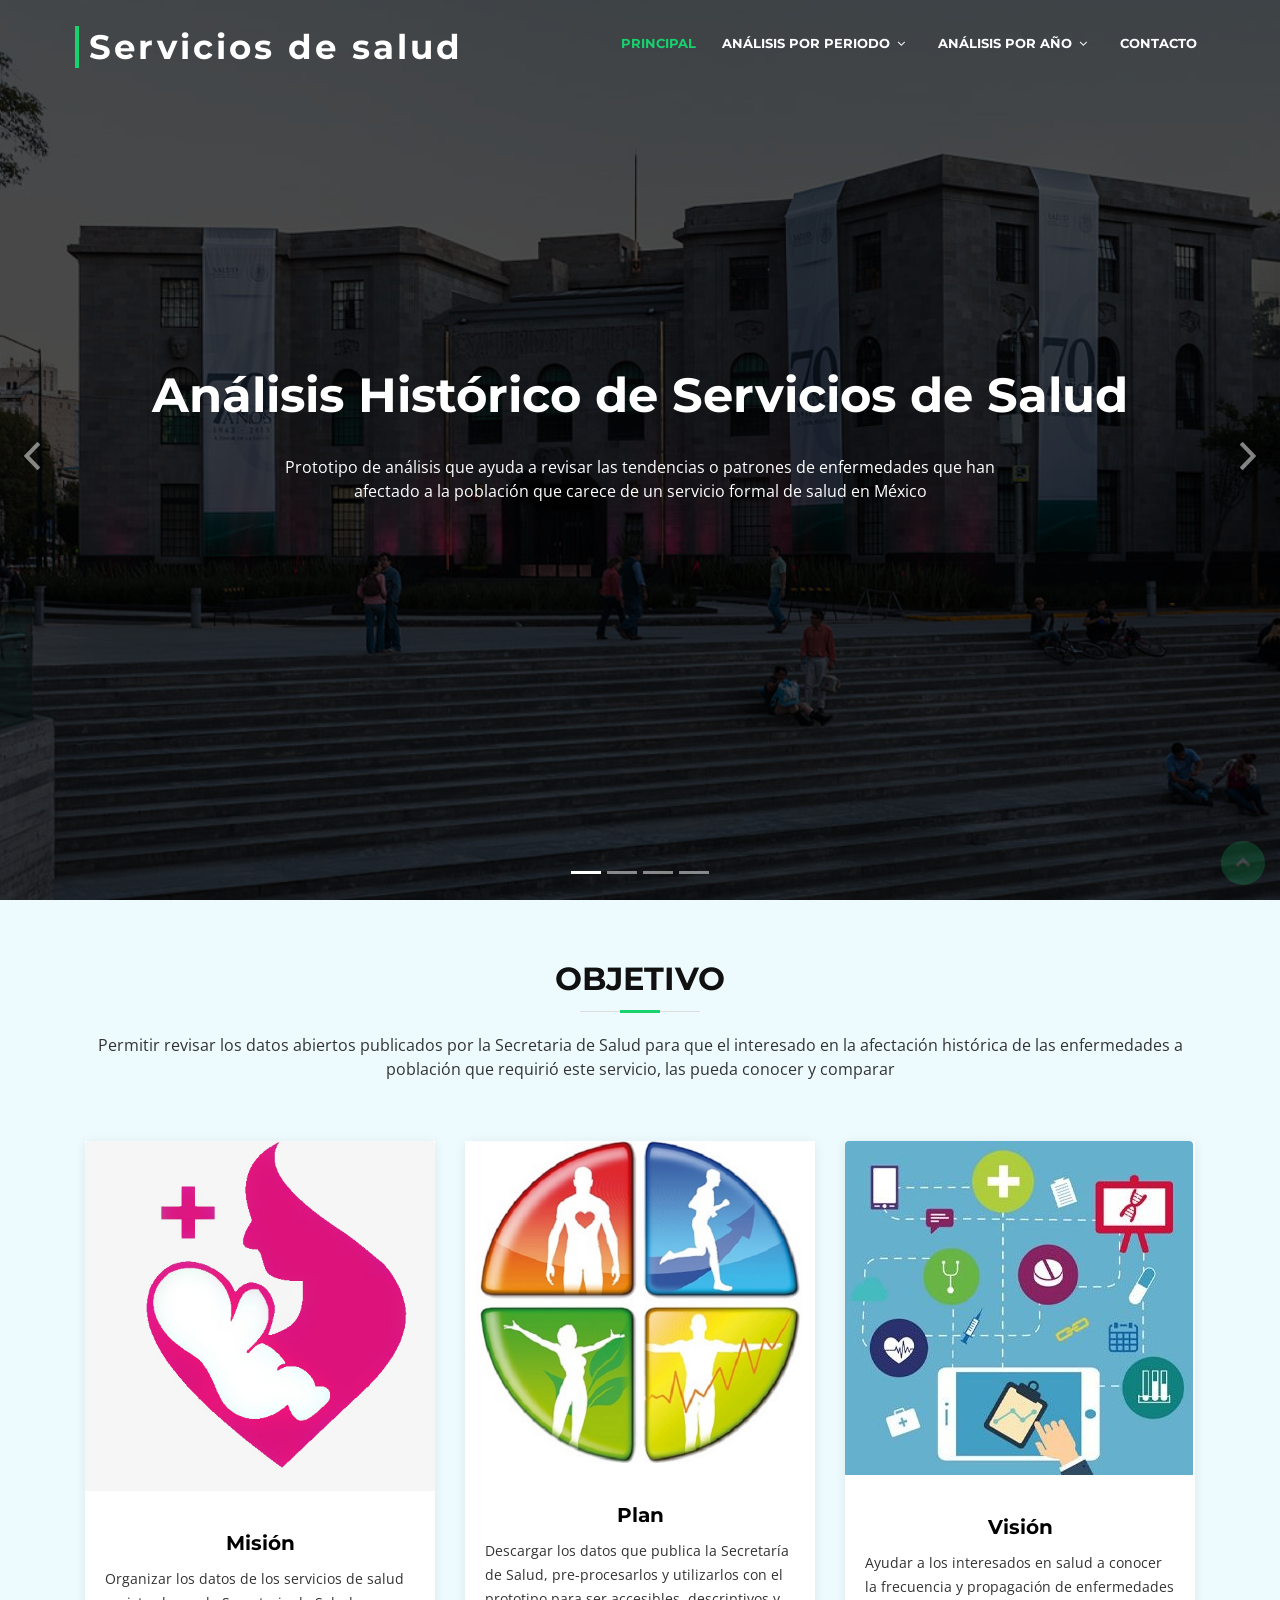
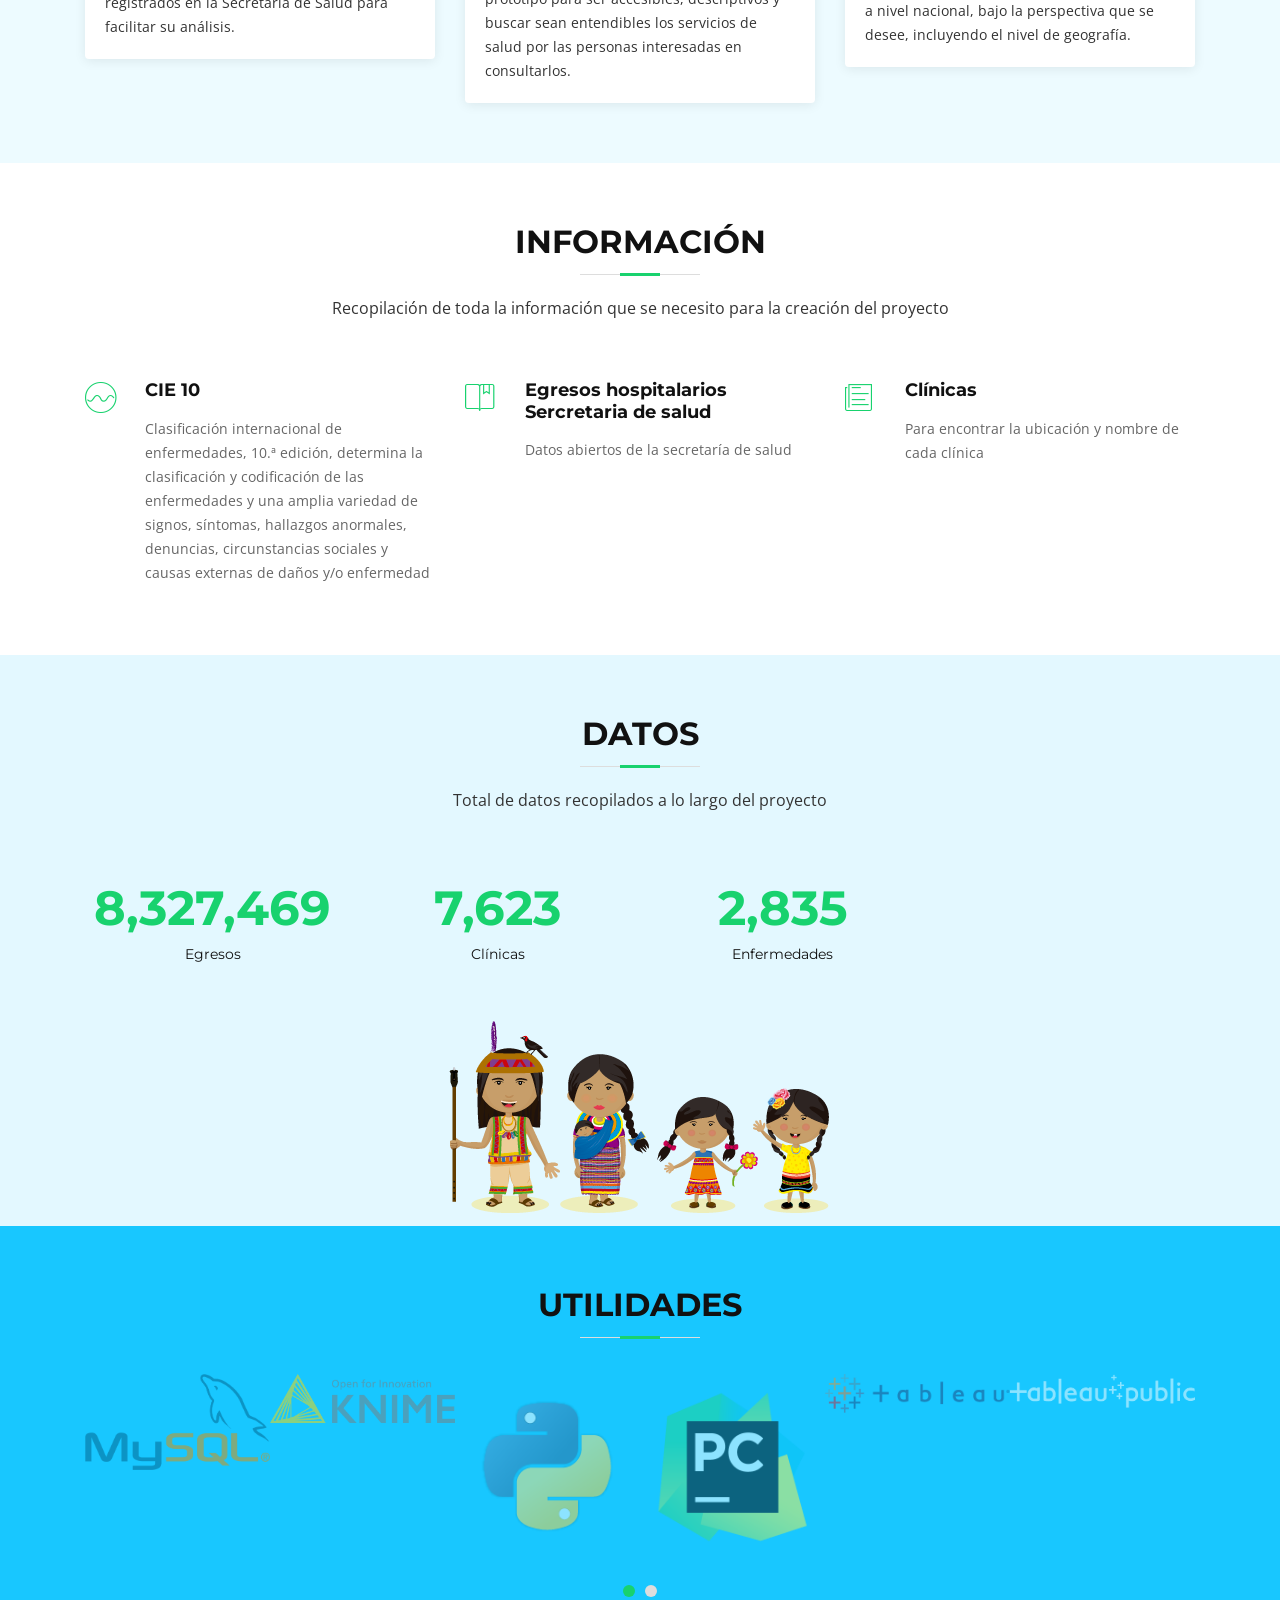
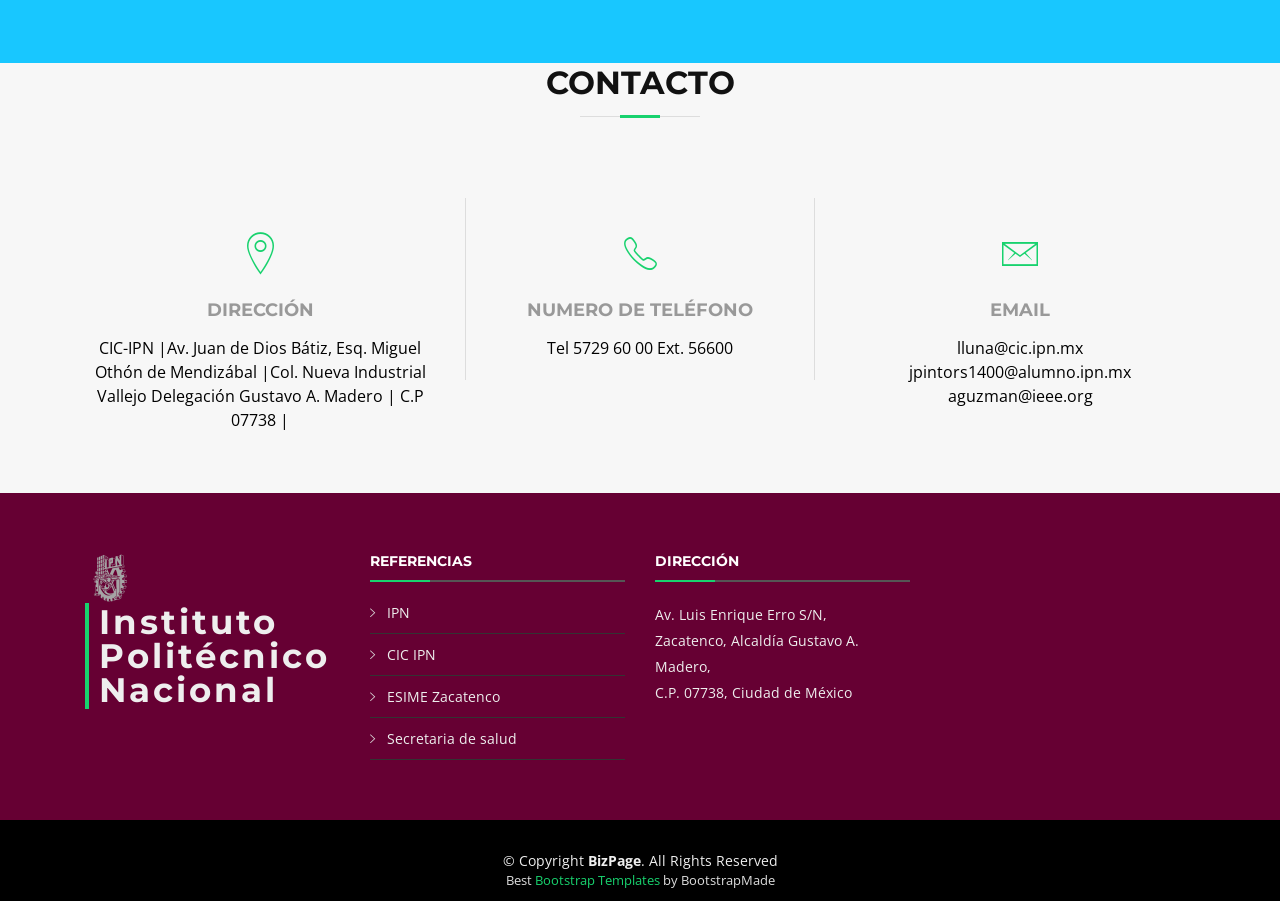
==== index.html @ 994e1949 "Version Original" ====
<!DOCTYPE html>
<html lang="en">
<head>
  <meta charset="utf-8">
  <title>Servicios de Salud</title>
  <meta content="width=device-width, initial-scale=1.0" name="viewport">
  <meta content="" name="keywords">
  <meta content="" name="description">

  <!-- Favicons -->
  <link href="img/favicon.png" rel="icon">
  <link href="img/apple-touch-icon.png" rel="apple-touch-icon">

  <!-- Google Fonts -->
  <link href="https://fonts.googleapis.com/css?family=Open+Sans:300,300i,400,400i,700,700i|Montserrat:300,400,500,700" rel="stylesheet">

  <!-- Bootstrap CSS File -->
  <link href="lib/bootstrap/css/bootstrap.min.css" rel="stylesheet">

  <!-- Libraries CSS Files -->
  <link href="lib/font-awesome/css/font-awesome.min.css" rel="stylesheet">
  <link href="lib/animate/animate.min.css" rel="stylesheet">
  <link href="lib/ionicons/css/ionicons.min.css" rel="stylesheet">
  <link href="lib/owlcarousel/assets/owl.carousel.min.css" rel="stylesheet">
  <link href="lib/lightbox/css/lightbox.min.css" rel="stylesheet">

  <!-- Main Stylesheet File -->
  <link href="css/style.css" rel="stylesheet">

  <!-- =======================================================
    Theme Name: BizPage
    Theme URL: https://bootstrapmade.com/bizpage-bootstrap-business-template/
    Author: BootstrapMade.com
    License: https://bootstrapmade.com/license/
  ======================================================= -->
</head>

<body>

  <!--==========================
    Header
  ============================-->
  <header id="header">
    <div class="container-fluid">

      <div id="logo" class="pull-left">
        <h1><a href="#intro" class="scrollto">Servicios de salud</a></h1>
        <!-- Uncomment below if you prefer to use an image logo -->
        <!-- <a href="#intro"><img src="img/logo.png" alt="" title="" /></a>-->
      </div>

      <nav id="nav-menu-container">
        <ul class="nav-menu">
          <li class="menu-active"><a href="#intro">Principal</a></li>
          <!--<li><a href="#">Tutorial</a></li>-->
          <li class="menu-has-children"><a href="">Análisis por periodo</a>
            <ul>
              <li><a href="Periodo_2000-2017.html">Analisis por año y categoría 2000-2017</a></li>
              <li><a href="Periodo_2003-2021.html">Analisis por año y categoría 2003-2021</a></li>
              <li><a href="Per_mes_2015-2021.html">Analisis por mes del periodo 2015-2021</a></li>
              <li><a href="Per_mes_2008-2014.html">Analisis por mes del periodo 2008-2014</a></li>
              <li><a href="Per_mes_2000-2007.html">Analisis por mes del periodo 2000-2007</a></li>
              <li><a href="analisis_edad.html">Analisis por edad y categoria del periodo 2000-2017</a></li>
              <li><a href="analisis_edad_2003_2021.html">Analisis por edad y categoria del periodo 2003-2021</a></li>
            </ul>
          </li>
          <li class="menu-has-children"><a href="">Análisis por año</a>
            <ul>
              <li><a href="2000.html">2000</a></li>
              <li><a href="2001.html">2001</a></li>
              <li><a href="2002.html">2002</a></li>
              <li><a href="2003.html">2003</a></li>
              <li><a href="2004.html">2004</a></li>
              <li><a href="2005.html">2005</a></li>
              <li><a href="2006.html">2006</a></li>
              <li><a href="2007.html">2007</a></li>
              <li><a href="2008.html">2008</a></li>
              <li><a href="2009.html">2009</a></li>
              <li><a href="2010.html">2010</a></li>
              <li><a href="2011.html">2011</a></li>
              <li><a href="2012.html">2012</a></li>
              <li><a href="2013.html">2013</a></li>
              <li><a href="2014.html">2014</a></li>
              <li><a href="2015.html">2015</a></li>
              <li><a href="2016.html">2016</a></li>
              <li><a href="2017.html">2017</a></li>
              <li><a href="2018.html">2018</a></li>
              <li><a href="2019.html">2019</a></li>
              <li><a href="2020.html">2020</a></li>
              <li><a href="2021.html">2021</a></li>
            </ul>
          </li>
          <li><a href="#contact">Contacto</a></li>
        </ul>
      </nav><!-- #nav-menu-container -->
    </div>
  </header><!-- #header -->

  <!--==========================
    Intro Section
  ============================-->
  <section id="intro">
    <div class="intro-container">
      <div id="introCarousel" class="carousel  slide carousel-fade" data-ride="carousel">

        <ol class="carousel-indicators"></ol>

        <div class="carousel-inner" role="listbox">

          <div class="carousel-item active" style="background-image: url('img/intro-carousel/1.jpg');">
            <div class="carousel-container">
              <div class="carousel-content">
                <h2>Análisis Histórico de Servicios de Salud</h2>
                <p>Prototipo de análisis que ayuda a revisar las tendencias o patrones de enfermedades que han afectado
                  a la población que carece de un servicio formal de salud en México
                </p>
              </div>
            </div>
          </div>

          <div class="carousel-item" style="background-image: url('img/intro-carousel/2.jpg');">
            <div class="carousel-container">
              <div class="carousel-content">
                <h2>¿Qué son los Servicios de Salud?</h2>
                <p>Los servicios de salud son datos que se publican sobre las personas que ingresan y egresan a las clínicas u hospitales de la Secretaria de Salud a nivel nacional, entre los datos que contienen son: la razón por  que ingresaron, la fecha, su género, los días de estancia que fue requerido, entre otros.</p>
              </div>
            </div>>
          </div>

          <div class="carousel-item" style="background-image: url('img/intro-carousel/3.jpg');">
            <div class="carousel-container">
              <div class="carousel-content">
                <h2>Secretaria de salud</h2>
                <a href="https://www.gob.mx/salud" class="btn-get-started scrollto">Secretaria de Salud</a>
              </div>
            </div>
          </div>

          <div class="carousel-item" style="background-image: url('img/intro-carousel/4.jpg');">
            <div class="carousel-container">
              <div class="carousel-content">
                <h2>Centro de Investigación en Computación</h2>
                <a href="https://www.cic.ipn.mx/" class="btn-get-started scrollto">CIC IPN</a>
              </div>
            </div>
          </div>

        </div>

        <a class="carousel-control-prev" href="#introCarousel" role="button" data-slide="prev">
          <span class="carousel-control-prev-icon ion-chevron-left" aria-hidden="true"></span>
          <span class="sr-only">Previous</span>
        </a>

        <a class="carousel-control-next" href="#introCarousel" role="button" data-slide="next">
          <span class="carousel-control-next-icon ion-chevron-right" aria-hidden="true"></span>
          <span class="sr-only">Next</span>
        </a>

      </div>
    </div>
  </section><!-- #intro -->

  <main id="main">

    <!--==========================
      About Us Section
    ============================-->
    <section id="about">
      <div class="container">

        <header class="section-header">
          <h3>Objetivo</h3>
          <p>Permitir revisar los datos abiertos publicados por la Secretaria de Salud para que el interesado en la
            afectación histórica de las enfermedades a población que requirió este servicio, las pueda conocer y comparar
          </p>
        </header>

        <div class="row about-cols">

          <div class="col-md-4 wow fadeInUp">
            <div class="about-col">
              <div class="img">
                <img src="img/about-mission.jpg" alt="" class="img-fluid">
              </div>
              <h2 class="title"><a href="#">Misión</a></h2>
              <p>Organizar los datos de los servicios de salud registrados en la Secretaria de Salud para facilitar su análisis.</p>
            </div>
          </div>

          <div class="col-md-4 wow fadeInUp" data-wow-delay="0.1s">
            <div class="about-col">
              <div class="img">
                <img src="img/about-plan.jpg" alt="" class="img-fluid">
              </div>
              <h2 class="title"><a href="#">Plan</a></h2>
              <p>
                Descargar los datos que publica la Secretaría de Salud, pre-procesarlos y utilizarlos con el
                prototipo para ser accesibles, descriptivos y buscar sean entendibles los servicios de salud por las
                personas interesadas en consultarlos.
              </p>
            </div>
          </div>

          <div class="col-md-4 wow fadeInUp" data-wow-delay="0.2s">
            <div class="about-col">
              <div class="img">
                <img src="img/about-vision.jpg" alt="" class="img-fluid">
              </div>
              <h2 class="title"><a href="#">Visión</a></h2>
              <p>
                Ayudar a los interesados en salud a conocer la frecuencia y propagación de enfermedades a
                nivel nacional, bajo la perspectiva que se desee, incluyendo el nivel de geografía.
              </p>
            </div>
          </div>

        </div>

      </div>
    </section><!-- #about -->

    <!--==========================
      Services Section
    ============================-->
    <section id="services">
      <div class="container">

        <header class="section-header wow fadeInUp">
          <h3>Información</h3>
          <p>Recopilación de toda la información que se necesito para la creación del proyecto</p>
        </header>

        <div class="row">

          <div class="col-lg-4 col-md-6 box wow bounceInUp" data-wow-duration="1.4s">
            <div class="icon"><i class="ion-ios-analytics-outline"></i></div>
            <h4 class="title"><a href="https://icd.who.int/browse10/2010/en">CIE 10</a></h4>
            <p class="description">Clasificación internacional de enfermedades, 10.ª edición, determina la clasificación y codificación de las enfermedades y una amplia variedad de signos, síntomas, hallazgos anormales, denuncias, circunstancias sociales y causas externas de daños y/o enfermedad</p>
          </div>
          <div class="col-lg-4 col-md-6 box wow bounceInUp" data-wow-duration="1.4s">
            <div class="icon"><i class="ion-ios-bookmarks-outline"></i></div>
            <h4 class="title"><a href="http://www.dgis.salud.gob.mx/contenidos/basesdedatos/da_egresoshosp_gobmx.html">Egresos hospitalarios Sercretaria de salud</a></h4>
            <p class="description">Datos abiertos de la secretaría de salud</p>
          </div>
          <div class="col-lg-4 col-md-6 box wow bounceInUp" data-wow-duration="1.4s">
            <div class="icon"><i class="ion-ios-paper-outline"></i></div>
            <h4 class="title"><a href="http://www.dgis.salud.gob.mx/contenidos/intercambio/clues_gobmx.html">Clínicas</a></h4>
            <p class="description">Para encontrar la ubicación y nombre de cada clínica</p>
          </div>

        </div>

      </div>
    </section><!-- #services -->


    <!--==========================
      Facts Section
    ============================-->
    <section id="facts"  class="wow fadeIn">
      <div class="container">

        <header class="section-header">
          <h3>Datos</h3>
          <p>Total de datos recopilados a lo largo del proyecto</p>
        </header>

        <div class="row counters">

  				<div class="col-lg-3 col-6 text-center">
            <span data-toggle="counter-up">41,867,620</span>
            <p>Egresos</p>
  				</div>

          <div class="col-lg-3 col-6 text-center">
            <span data-toggle="counter-up">38,332</span>
            <p>Clínicas</p>
  				</div>

          <div class="col-lg-3 col-6 text-center">
            <span data-toggle="counter-up">14,257</span>
            <p>Enfermedades</p>
  				</div>

          <div class="col-lg-3 col-6 text-center">
            <span></span>
            <p></p>
  				</div>

  			</div>

        <div class="facts-img">
          <img src="img/facts-img.png" alt="" class="img-fluid">
        </div>

      </div>
    </section><!-- #facts -->

    <!--==========================
      Clients Section
    ============================-->
    <section id="clients" class="wow fadeInUp">
      <div class="container">

        <header class="section-header">
          <h3>Utilidades</h3>
        </header>

        <div class="owl-carousel clients-carousel">
          <img src="img/clients/client-1.png" alt="">
          <img src="img/clients/client-2.png" alt="">
          <img src="img/clients/client-3.png" alt="">
          <img src="img/clients/client-4.png" alt="">
          <img src="img/clients/client-5.png" alt="">
          <img src="img/clients/client-6.png" alt="">
          <img src="img/clients/client-7.png" alt="">
        </div>

      </div>
    </section><!-- #clients -->

    <!--==========================
      Contact Section
    ============================-->
    <section id="contact" class="section-bg wow fadeInUp">
      <div class="container">

        <div class="section-header">
          <h3>Contacto</h3>
          <p></p>
        </div>

        <div class="row contact-info">

          <div class="col-md-4">
            <div class="contact-address">
              <i class="ion-ios-location-outline"></i>
              <h3>Dirección</h3>
              <address>CIC-IPN |Av. Juan de Dios Bátiz, Esq. Miguel Othón de Mendizábal |Col. Nueva Industrial Vallejo Delegación Gustavo A. Madero | C.P 07738 |</address>
            </div>
          </div>

          <div class="col-md-4">
            <div class="contact-phone">
              <i class="ion-ios-telephone-outline"></i>
              <h3>Numero de teléfono</h3>
              <p><a>Tel 5729 60 00 Ext. 56600</a></p>
            </div>
          </div>

          <div class="col-md-4">
            <div class="contact-email">
              <i class="ion-ios-email-outline"></i>
              <h3>Email</h3>
              <p>
                <a>lluna@cic.ipn.mx</a>
                <a>jpintors1400@alumno.ipn.mx</a>
                <a>aguzman@ieee.org</a>
              </p>
            </div>
          </div>

        </div>



      </div>
    </section><!-- #contact -->

  </main>

  <!--==========================
    Footer
  ============================-->
  <footer id="footer">
    <div class="footer-top">
      <div class="container">
        <div class="row">

          <div class="col-lg-3 col-md-6 footer-info">
            <img style="width:50px; height:50px;" src="img/LOGOTIPO_IPN.png">
            <h3>Instituto Politécnico Nacional</h3>
            <p></p>
          </div>

          <div class="col-lg-3 col-md-6 footer-links">
            <h4>Referencias</h4>
            <ul>
              <li><i class="ion-ios-arrow-right"></i> <a href="https://www.ipn.mx">IPN</a></li>
              <li><i class="ion-ios-arrow-right"></i> <a href="https://www.cic.ipn.mx/">CIC IPN</a></li>
              <li><i class="ion-ios-arrow-right"></i> <a href="https://www.esimez.ipn.mx/">ESIME Zacatenco</a></li>
              <li><i class="ion-ios-arrow-right"></i> <a href="https://www.gob.mx/salud">Secretaria de salud</a></li>
            </ul>
          </div>

          <div class="col-lg-3 col-md-6 footer-contact">
            <h4>Dirección</h4>
            <p>
              Av. Luis Enrique Erro S/N,<br>
              Zacatenco, Alcaldía Gustavo A. Madero,<br>
              C.P. 07738, Ciudad de México<br>
            </p>
          </div>

        </div>
      </div>
    </div>

    <div class="container">
      <div class="copyright">
        &copy; Copyright <strong>BizPage</strong>. All Rights Reserved
      </div>
      <div class="credits">
        <!--
          All the links in the footer should remain intact.
          You can delete the links only if you purchased the pro version.
          Licensing information: https://bootstrapmade.com/license/
          Purchase the pro version with working PHP/AJAX contact form: https://bootstrapmade.com/buy/?theme=BizPage
        -->
        Best <a href="https://bootstrapmade.com/">Bootstrap Templates</a> by BootstrapMade
      </div>
    </div>
  </footer><!-- #footer -->

  <a href="#" class="back-to-top"><i class="fa fa-chevron-up"></i></a>

  <!-- JavaScript Libraries -->
  <script src="lib/jquery/jquery.min.js"></script>
  <script src="lib/jquery/jquery-migrate.min.js"></script>
  <script src="lib/bootstrap/js/bootstrap.bundle.min.js"></script>
  <script src="lib/easing/easing.min.js"></script>
  <script src="lib/superfish/hoverIntent.js"></script>
  <script src="lib/superfish/superfish.min.js"></script>
  <script src="lib/wow/wow.min.js"></script>
  <script src="lib/waypoints/waypoints.min.js"></script>
  <script src="lib/counterup/counterup.min.js"></script>
  <script src="lib/owlcarousel/owl.carousel.min.js"></script>
  <script src="lib/isotope/isotope.pkgd.min.js"></script>
  <script src="lib/lightbox/js/lightbox.min.js"></script>
  <script src="lib/touchSwipe/jquery.touchSwipe.min.js"></script>
  <!-- Contact Form JavaScript File -->
  <script src="contactform/contactform.js"></script>

  <!-- Template Main Javascript File -->
  <script src="js/main.js"></script>

</body>
</html>
---- css/style.css ----
/*
  Theme Name: BizPage
  Theme URL: https://bootstrapmade.com/bizpage-bootstrap-business-template/
  Author: BootstrapMade.com
  License: https://bootstrapmade.com/license/
*/
/*--------------------------------------------------------------
# General
--------------------------------------------------------------*/
body {
  background: #18c7ff;
  color: #666666;
  font-family: "Open Sans", sans-serif;
}

a {
  color: #18d26e;
  transition: 0.5s;
}

a:hover, a:active, a:focus {
  color: #18d36e;
  outline: none;
  text-decoration: none;
}

p {
  padding: 0;
  margin: 0 0 30px 0;
}

h1, h2, h3, h4, h5, h6 {
  font-family: "Montserrat", sans-serif;
  font-weight: 400;
  margin: 0 0 20px 0;
  padding: 0;
}

/* Back to top button */
.back-to-top {
  position: fixed;
  display: none;
  background: #18d26e;
  color: #fff;
  display: inline-block;
  width: 44px;
  height: 44px;
  text-align: center;
  line-height: 1;
  font-size: 16px;
  border-radius: 50%;
  right: 15px;
  bottom: 15px;
  transition: background 0.5s;
  z-index: 11;
}

.back-to-top i {
  padding-top: 12px;
  color: #fff;
}

@media (max-width: 768px) {
  .back-to-top {
    bottom: 15px;
  }
}

/*--------------------------------------------------------------
# Header
--------------------------------------------------------------*/
#header {
  padding: 30px 0;
  height: 92px;
  position: fixed;
  left: 0;
  top: 0;
  right: 0;
  transition: all 0.5s;
  z-index: 997;
}

#header.header-scrolled {
  background: rgba(0, 0, 0, 0.9);
  padding: 20px 0;
  height: 72px;
  transition: all 0.5s;
}

#header #logo {
  float: left;
}

@media (min-width: 1024px) {
  #header #logo {
    padding-left: 60px;
  }
}

#header #logo h1 {
  font-size: 34px;
  margin: 0;
  padding: 0;
  line-height: 1;
  font-family: "Montserrat", sans-serif;
  font-weight: 700;
  letter-spacing: 3px;
}

#header #logo h1 a, #header #logo h1 a:hover {
  color: #fff;
  padding-left: 10px;
  border-left: 4px solid #18d26e;
}

#header #logo img {
  padding: 0;
  margin: 0;
}

@media (max-width: 768px) {
  #header #logo h1 {
    font-size: 28px;
  }
  #header #logo img {
    max-height: 40px;
  }
}

/*--------------------------------------------------------------
# Intro Section
--------------------------------------------------------------*/
#intro {
  display: table;
  width: 100%;
  height: 100vh;
  background: #000;
}

#intro .carousel-item {
  width: 100%;
  height: 100vh;
  background-size: cover;
  background-position: center;
  background-repeat: no-repeat;
}

#intro .carousel-item::before {
  content: '';
  background-color: rgba(0, 0, 0, 0.7);
  position: absolute;
  height: 100%;
  width: 100%;
  top: 0;
  right: 0;
  left: 0;
  bottom: 0;
}

#intro .carousel-container {
  display: flex;
  justify-content: center;
  align-items: center;
  position: absolute;
  bottom: 0;
  top: 0;
  left: 0;
  right: 0;
}

#intro .carousel-content {
  text-align: center;
}

#intro h2 {
  color: #fff;
  margin-bottom: 30px;
  font-size: 48px;
  font-weight: 700;
}

@media (max-width: 768px) {
  #intro h2 {
    font-size: 28px;
  }
}

#intro p {
  width: 80%;
  margin: 0 auto 30px auto;
  color: #fff;
}

@media (min-width: 1024px) {
  #intro p {
    width: 60%;
  }
}

#intro .carousel-fade .carousel-inner .carousel-item {
  -webkit-transition-property: opacity;
  transition-property: opacity;
}

#intro .carousel-fade .carousel-inner .carousel-item,
#intro .carousel-fade .carousel-inner .active.carousel-item-left,
#intro .carousel-fade .carousel-inner .active.carousel-item-right {
  opacity: 0;
}

#intro .carousel-fade .carousel-inner .active,
#intro .carousel-fade .carousel-inner .carousel-item-next.carousel-item-left,
#intro .carousel-fade .carousel-inner .carousel-item-prev.carousel-item-right {
  opacity: 1;
  transition: 0.5s;
}

#intro .carousel-fade .carousel-inner .carousel-item-next,
#intro .carousel-fade .carousel-inner .carousel-item-prev,
#intro .carousel-fade .carousel-inner .active.carousel-item-left,
#intro .carousel-fade .carousel-inner .active.carousel-item-right {
  left: 0;
  -webkit-transform: translate3d(0, 0, 0);
  transform: translate3d(0, 0, 0);
}

#intro .carousel-control-prev, #intro .carousel-control-next {
  width: 10%;
}

@media (min-width: 1024px) {
  #intro .carousel-control-prev, #intro .carousel-control-next {
    width: 5%;
  }
}

#intro .carousel-control-next-icon, #intro .carousel-control-prev-icon {
  background: none;
  font-size: 32px;
  line-height: 1;
}

#intro .carousel-indicators li {
  cursor: pointer;
}

#intro .btn-get-started {
  font-family: "Montserrat", sans-serif;
  font-weight: 500;
  font-size: 16px;
  letter-spacing: 1px;
  display: inline-block;
  padding: 8px 32px;
  border-radius: 50px;
  transition: 0.5s;
  margin: 10px;
  color: #fff;
  background: #18d26e;
}

#intro .btn-get-started:hover {
  background: #fff;
  color: #18d26e;
}

/*--------------------------------------------------------------
# Navigation Menu
--------------------------------------------------------------*/
/* Nav Menu Essentials */
.nav-menu, .nav-menu * {
  margin: 0;
  padding: 0;
  list-style: none;
}

.nav-menu ul {
  position: absolute;
  display: none;
  top: 100%;
  left: 0;
  z-index: 99;
}

.nav-menu li {
  position: relative;
  white-space: nowrap;
}

.nav-menu > li {
  float: left;
}

.nav-menu li:hover > ul,
.nav-menu li.sfHover > ul {
  display: block;
}

.nav-menu ul ul {
  top: 0;
  left: 100%;
}

.nav-menu ul li {
  min-width: 180px;
}

/* Nav Menu Arrows */
.sf-arrows .sf-with-ul {
  padding-right: 30px;
}

.sf-arrows .sf-with-ul:after {
  content: "\f107";
  position: absolute;
  right: 15px;
  font-family: FontAwesome;
  font-style: normal;
  font-weight: normal;
}

.sf-arrows ul .sf-with-ul:after {
  content: "\f105";
}

/* Nav Meu Container */
#nav-menu-container {
  float: right;
  margin: 0;
}

@media (min-width: 1024px) {
  #nav-menu-container {
    padding-right: 60px;
  }
}

@media (max-width: 768px) {
  #nav-menu-container {
    display: none;
  }
}

/* Nav Meu Styling */
.nav-menu a {
  padding: 0 8px 10px 8px;
  text-decoration: none;
  display: inline-block;
  color: #fff;
  font-family: "Montserrat", sans-serif;
  font-weight: 700;
  font-size: 13px;
  text-transform: uppercase;
  outline: none;
}

.nav-menu li:hover > a, .nav-menu > .menu-active > a {
  color: #18d26e;
}

.nav-menu > li {
  margin-left: 10px;
}

.nav-menu ul {
  margin: 4px 0 0 0;
  padding: 10px;
  box-shadow: 0px 0px 30px rgba(127, 137, 161, 0.25);
  background: #fff;
}

.nav-menu ul li {
  transition: 0.3s;
}

.nav-menu ul li a {
  padding: 10px;
  color: #333;
  transition: 0.3s;
  display: block;
  font-size: 13px;
  text-transform: none;
}

.nav-menu ul li:hover > a {
  color: #18d26e;
}

.nav-menu ul ul {
  margin: 0;
}

/* Mobile Nav Toggle */
#mobile-nav-toggle {
  position: fixed;
  right: 0;
  top: 0;
  z-index: 999;
  margin: 20px 20px 0 0;
  border: 0;
  background: none;
  font-size: 24px;
  display: none;
  transition: all 0.4s;
  outline: none;
  cursor: pointer;
}

#mobile-nav-toggle i {
  color: #fff;
}

@media (max-width: 768px) {
  #mobile-nav-toggle {
    display: inline;
  }
}

/* Mobile Nav Styling */
#mobile-nav {
  position: fixed;
  top: 0;
  padding-top: 18px;
  bottom: 0;
  z-index: 998;
  background: rgba(0, 0, 0, 0.8);
  left: -260px;
  width: 260px;
  overflow-y: auto;
  transition: 0.4s;
}

#mobile-nav ul {
  padding: 0;
  margin: 0;
  list-style: none;
}

#mobile-nav ul li {
  position: relative;
}

#mobile-nav ul li a {
  color: #fff;
  font-size: 13px;
  text-transform: uppercase;
  overflow: hidden;
  padding: 10px 22px 10px 15px;
  position: relative;
  text-decoration: none;
  width: 100%;
  display: block;
  outline: none;
  font-weight: 700;
  font-family: "Montserrat", sans-serif;
}

#mobile-nav ul li a:hover {
  color: #fff;
}

#mobile-nav ul li li {
  padding-left: 30px;
}

#mobile-nav ul .menu-has-children i {
  position: absolute;
  right: 0;
  z-index: 99;
  padding: 15px;
  cursor: pointer;
  color: #fff;
}

#mobile-nav ul .menu-has-children i.fa-chevron-up {
  color: #18d26e;
}

#mobile-nav ul .menu-has-children li a {
  text-transform: none;
}

#mobile-nav ul .menu-item-active {
  color: #18d26e;
}

#mobile-body-overly {
  width: 100%;
  height: 100%;
  z-index: 997;
  top: 0;
  left: 0;
  position: fixed;
  background: rgba(0, 0, 0, 0.7);
  display: none;
}

/* Mobile Nav body classes */
body.mobile-nav-active {
  overflow: hidden;
}

body.mobile-nav-active #mobile-nav {
  left: 0;
}

body.mobile-nav-active #mobile-nav-toggle {
  color: #fff;
}

/*--------------------------------------------------------------
# Sections
--------------------------------------------------------------*/
/* Sections Header
--------------------------------*/
.section-header h3 {
  font-size: 32px;
  color: #111;
  text-transform: uppercase;
  text-align: center;
  font-weight: 700;
  position: relative;
  padding-bottom: 15px;
}

.section-header h3::before {
  content: '';
  position: absolute;
  display: block;
  width: 120px;
  height: 1px;
  background: #ddd;
  bottom: 1px;
  left: calc(50% - 60px);
}

.section-header h3::after {
  content: '';
  position: absolute;
  display: block;
  width: 40px;
  height: 3px;
  background: #18d26e;
  bottom: 0;
  left: calc(50% - 20px);
}

.section-header p {
  text-align: center;
  padding-bottom: 30px;
  color: #333;
}

/* Section with background
--------------------------------*/
.section-bg {
  background: #f7f7f7;
}

/* Featured Services Section
--------------------------------*/
#featured-services {
  background: #000;
}

#featured-services .box {
  padding: 30px 20px;
}

#featured-services .box-bg {
  background-image: linear-gradient(0deg, #000000 0%, #242323 50%, #000000 100%);
}

#featured-services i {
  color: #18d26e;
  font-size: 48px;
  display: inline-block;
  line-height: 1;
}

#featured-services h4 {
  font-weight: 400;
  margin: 15px 0;
  font-size: 18px;
}

#featured-services h4 a {
  color: #fff;
}

#featured-services h4 a:hover {
  color: #18d26e;
}

#featured-services p {
  font-size: 14px;
  line-height: 24px;
  color: #fff;
  margin-bottom: 0;
}

/* About Us Section
--------------------------------*/
#about {
  background: url("../img/about-bg.jpg") center top no-repeat fixed;
  background-size: cover;
  padding: 60px 0 40px 0;
  position: relative;
}

#about::before {
  content: '';
  position: absolute;
  left: 0;
  right: 0;
  top: 0;
  bottom: 0;
  background: rgba(255, 255, 255, 0.92);
  z-index: 9;
}

#about .container {
  position: relative;
  z-index: 10;
}

#about .about-col {
  background: #fff;
  border-radius: 0 0 4px 4px;
  box-shadow: 0px 2px 12px rgba(0, 0, 0, 0.08);
  margin-bottom: 20px;
}

#about .about-col .img {
  position: relative;
}

#about .about-col .img img {
  border-radius: 4px 4px 0 0;
}

#about .about-col .icon {
  width: 64px;
  height: 64px;
  padding-top: 8px;
  text-align: center;
  position: absolute;
  background-color: #18d26e;
  border-radius: 50%;
  text-align: center;
  border: 4px solid #fff;
  left: calc( 50% - 32px);
  bottom: -30px;
  transition: 0.3s;
}

#about .about-col i {
  font-size: 36px;
  line-height: 1;
  color: #fff;
  transition: 0.3s;
}

#about .about-col:hover .icon {
  background-color: #fff;
}

#about .about-col:hover i {
  color: #18d26e;
}

#about .about-col h2 {
  color: #000;
  text-align: center;
  font-weight: 700;
  font-size: 20px;
  padding: 0;
  margin: 40px 0 12px 0;
}

#about .about-col h2 a {
  color: #000;
}

#about .about-col h2 a:hover {
  color: #18d26e;
}

#about .about-col p {
  font-size: 14px;
  line-height: 24px;
  color: #333;
  margin-bottom: 0;
  padding: 0 20px 20px 20px;
}

/* Services Section
--------------------------------*/
#services {
  background: #fff;
  background-size: cover;
  padding: 60px 0 40px 0;
}

#services .box {
  margin-bottom: 30px;
}

#services .icon {
  float: left;
}

#services .icon i {
  color: #18d26e;
  font-size: 36px;
  line-height: 1;
  transition: 0.5s;
}

#services .title {
  margin-left: 60px;
  font-weight: 700;
  margin-bottom: 15px;
  font-size: 18px;
}

#services .title a {
  color: #111;
}

#services .box:hover .title a {
  color: #18d26e;
}

#services .description {
  font-size: 14px;
  margin-left: 60px;
  line-height: 24px;
  margin-bottom: 0;
}

/* Facts Section
--------------------------------*/
#facts {
  background: url("../img/facts-bg.jpg") center top no-repeat fixed;
  background-size: cover;
  padding: 60px 0 0 0;
  position: relative;
}

#facts::before {
  content: '';
  position: absolute;
  left: 0;
  right: 0;
  top: 0;
  bottom: 0;
  background: rgba(255, 255, 255, 0.88);
  z-index: 9;
}

#facts .container {
  position: relative;
  z-index: 10;
}

#facts .counters span {
  font-family: "Montserrat", sans-serif;
  font-weight: bold;
  font-size: 48px;
  display: block;
  color: #18d26e;
}

#facts .counters p {
  padding: 0;
  margin: 0 0 20px 0;
  font-family: "Montserrat", sans-serif;
  font-size: 14px;
  color: #111;
}

#facts .facts-img {
  text-align: center;
  padding-top: 30px;
}



/* Clients Section
--------------------------------*/
#clients {
  padding: 60px 0;
}

#clients img {
  max-width: 100%;
  opacity: 0.5;
  transition: 0.3s;
  padding: 15px 0;
}

#clients img:hover {
  opacity: 1;
}

#clients .owl-nav, #clients .owl-dots {
  margin-top: 5px;
  text-align: center;
}

#clients .owl-dot {
  display: inline-block;
  margin: 0 5px;
  width: 12px;
  height: 12px;
  border-radius: 50%;
  background-color: #ddd;
}

#clients .owl-dot.active {
  background-color: #18d26e;
}


/* Contact Section
--------------------------------*/
#contact {
  padding: 1px;
}

#contact .contact-info {
  margin-bottom: 20px;
  text-align: center;
}

#contact .contact-info i {
  font-size: 48px;
  display: inline-block;
  margin-bottom: 10px;
  color: #18d26e;
}

#contact .contact-info address, #contact .contact-info p {
  margin-bottom: 0;
  color: #000;
}

#contact .contact-info h3 {
  font-size: 18px;
  margin-bottom: 15px;
  font-weight: bold;
  text-transform: uppercase;
  color: #999;
}

#contact .contact-info a {
  color: #000;
}

#contact .contact-info a:hover {
  color: #18d26e;
}

#contact .contact-address, #contact .contact-phone, #contact .contact-email {
  margin-bottom: 20px;
}

@media (min-width: 768px) {
  #contact .contact-address, #contact .contact-phone, #contact .contact-email {
    padding: 20px 0;
  }
}

@media (min-width: 768px) {
  #contact .contact-phone {
    border-left: 1px solid #ddd;
    border-right: 1px solid #ddd;
  }
}

#contact .form #sendmessage {
  color: #18d26e;
  border: 1px solid #18d26e;
  display: none;
  text-align: center;
  padding: 15px;
  font-weight: 600;
  margin-bottom: 15px;
}

#contact .form #errormessage {
  color: red;
  display: none;
  border: 1px solid red;
  text-align: center;
  padding: 15px;
  font-weight: 600;
  margin-bottom: 15px;
}

#contact .form #sendmessage.show, #contact .form #errormessage.show, #contact .form .show {
  display: block;
}

#contact .form .validation {
  color: red;
  display: none;
  margin: 0 0 20px;
  font-weight: 400;
  font-size: 13px;
}

#contact .form input, #contact .form textarea {
  padding: 10px 14px;
  border-radius: 0;
  box-shadow: none;
  font-size: 15px;
}

#contact .form button[type="submit"] {
  background: #18d26e;
  border: 0;
  padding: 10px 30px;
  color: #fff;
  transition: 0.4s;
  cursor: pointer;
}

#contact .form button[type="submit"]:hover {
  background: #13a456;
}

/*--------------------------------------------------------------
# Footer
--------------------------------------------------------------*/
#footer {
  background: #000;
  padding: 0 0 10px 0;
  color: #eee;
  font-size: 14px;
}

#footer .footer-top {
  background: #660033 ;
  padding: 60px 0 30px 0;
}

#footer .footer-top .footer-info {
  margin-bottom: 30px;
}

#footer .footer-top .footer-info h3 {
  font-size: 34px;
  margin: 0 0 20px 0;
  padding: 2px 0 2px 10px;
  line-height: 1;
  font-family: "Montserrat", sans-serif;
  font-weight: 700;
  letter-spacing: 3px;
  border-left: 4px solid #18d26e;
}

#footer .footer-top .footer-info p {
  font-size: 14px;
  line-height: 24px;
  margin-bottom: 0;
  font-family: "Montserrat", sans-serif;
  color: #eee;
}

#footer .footer-top .social-links a {
  font-size: 18px;
  display: inline-block;
  background: #333;
  color: #eee;
  line-height: 1;
  padding: 8px 0;
  margin-right: 4px;
  border-radius: 50%;
  text-align: center;
  width: 36px;
  height: 36px;
  transition: 0.3s;
}

#footer .footer-top .social-links a:hover {
  background: #18d26e;
  color: #fff;
}

#footer .footer-top h4 {
  font-size: 14px;
  font-weight: bold;
  color: #fff;
  text-transform: uppercase;
  position: relative;
  padding-bottom: 12px;
}

#footer .footer-top h4::before, #footer .footer-top h4::after {
  content: '';
  position: absolute;
  left: 0;
  bottom: 0;
  height: 2px;
}

#footer .footer-top h4::before {
  right: 0;
  background: #555;
}

#footer .footer-top h4::after {
  background: #18d26e;
  width: 60px;
}

#footer .footer-top .footer-links {
  margin-bottom: 30px;
}

#footer .footer-top .footer-links ul {
  list-style: none;
  padding: 0;
  margin: 0;
}

#footer .footer-top .footer-links ul i {
  padding-right: 8px;
  color: #ddd;
}

#footer .footer-top .footer-links ul li {
  border-bottom: 1px solid #333;
  padding: 10px 0;
}

#footer .footer-top .footer-links ul li:first-child {
  padding-top: 0;
}

#footer .footer-top .footer-links ul a {
  color: #eee;
}

#footer .footer-top .footer-links ul a:hover {
  color: #18d26e;
}

#footer .footer-top .footer-contact {
  margin-bottom: 30px;
}

#footer .footer-top .footer-contact p {
  line-height: 26px;
}

#footer .footer-top .footer-newsletter {
  margin-bottom: 30px;
}

#footer .footer-top .footer-newsletter input[type="email"] {
  border: 0;
  padding: 6px 8px;
  width: 65%;
}

#footer .footer-top .footer-newsletter input[type="submit"] {
  background: #18d26e;
  border: 0;
  width: 35%;
  padding: 6px 0;
  text-align: center;
  color: #fff;
  transition: 0.3s;
  cursor: pointer;
}

#footer .footer-top .footer-newsletter input[type="submit"]:hover {
  background: #13a456;
}

#footer .copyright {
  text-align: center;
  padding-top: 30px;
}

#footer .credits {
  text-align: center;
  font-size: 13px;
  color: #ddd;
}
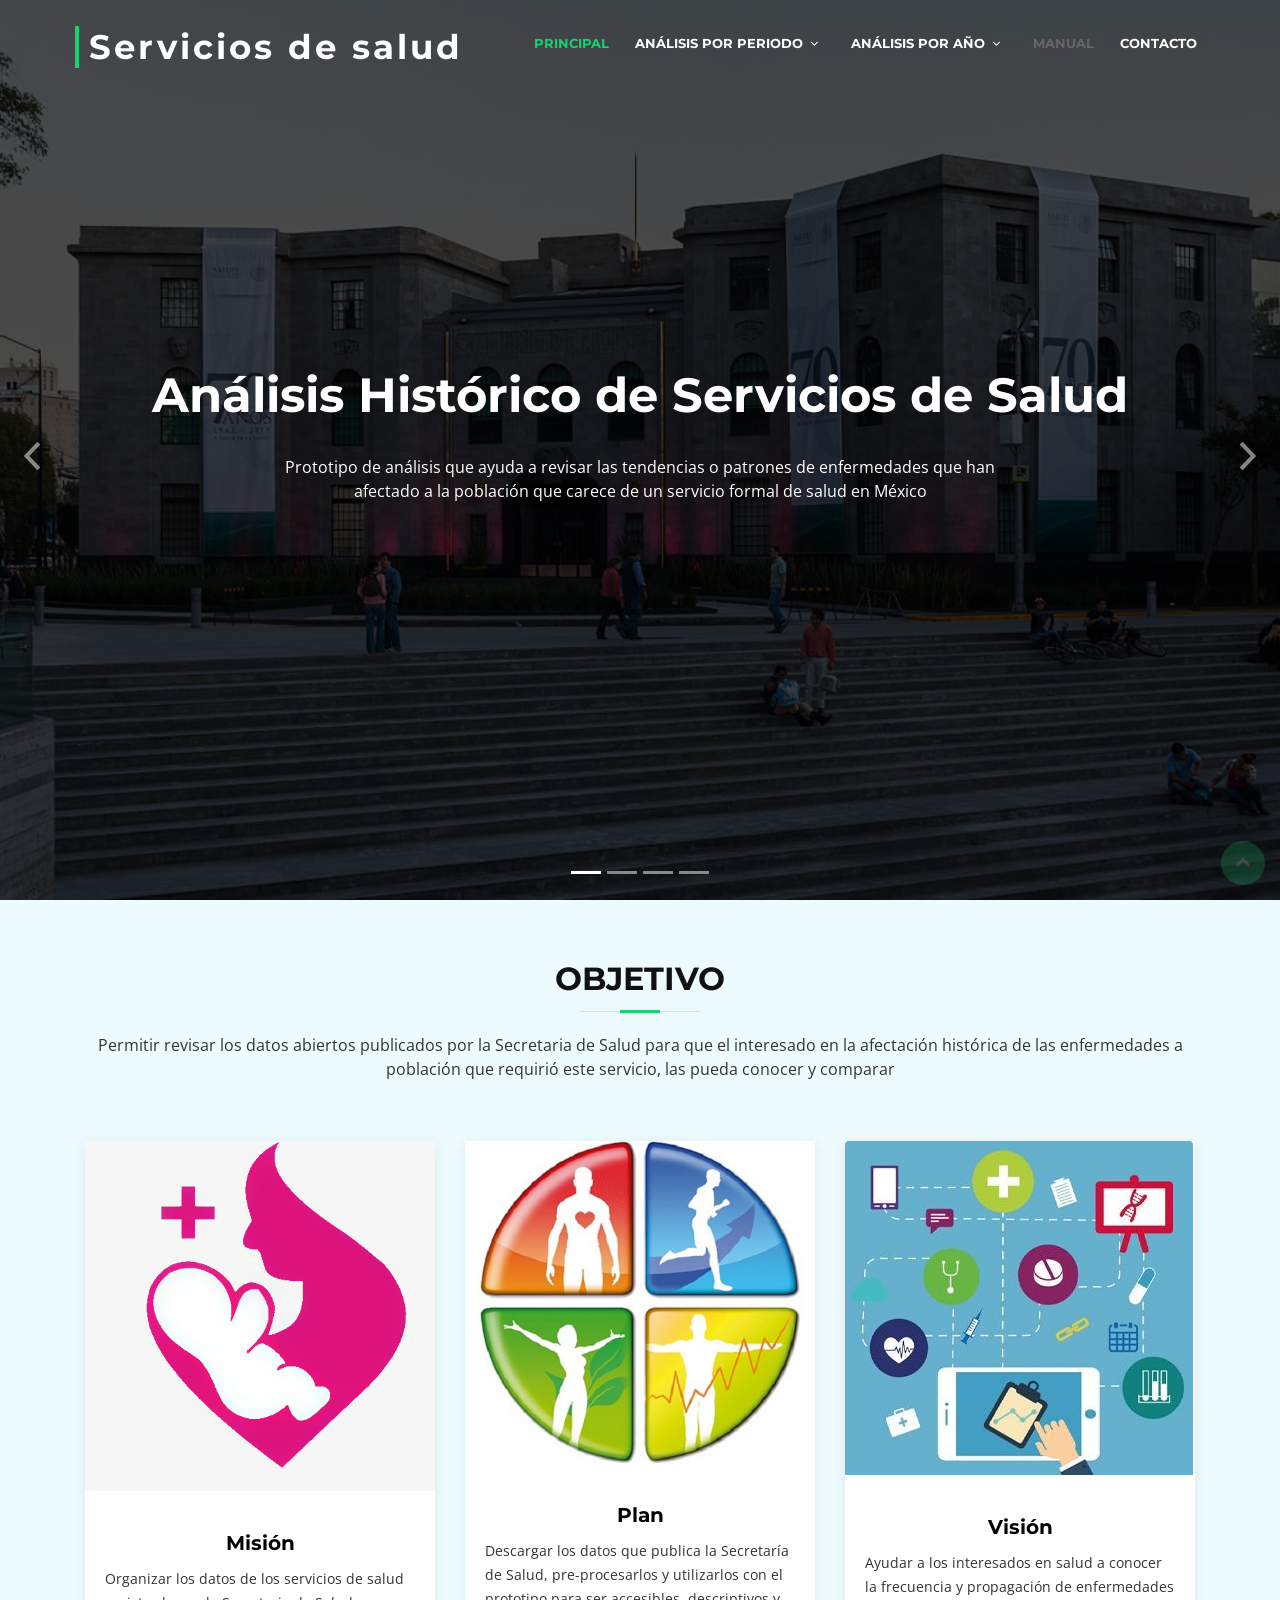
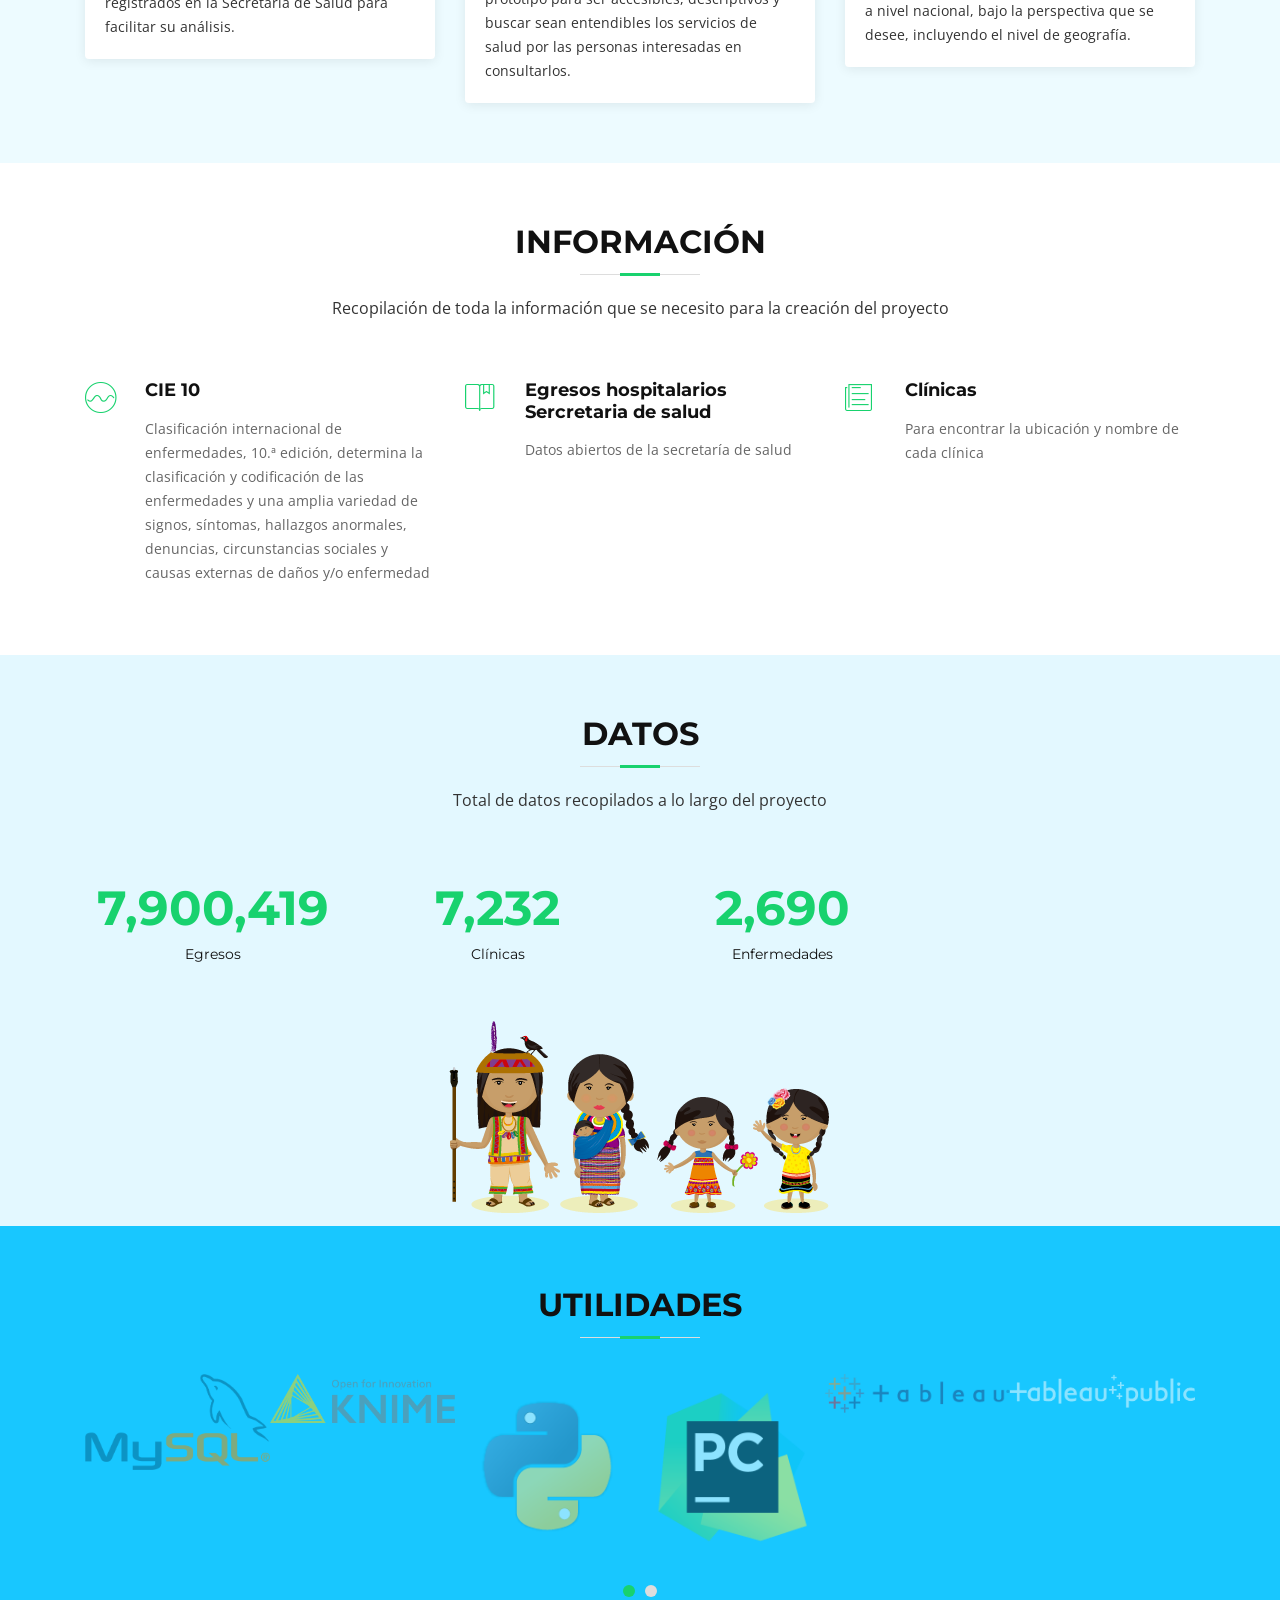
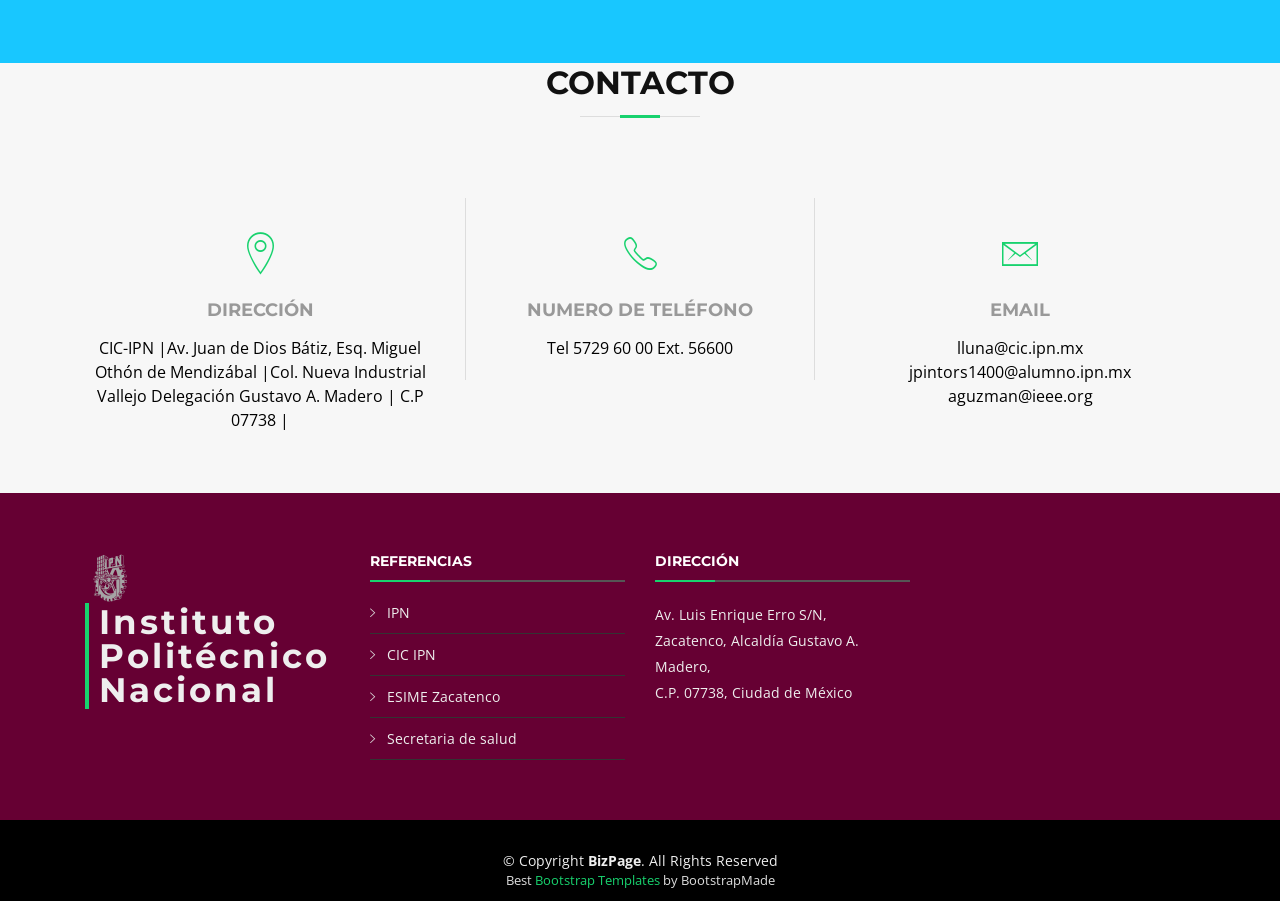
==== commit ca51bf77: "Version 2" ====
--- a/index.html
+++ b/index.html
@@ -90,6 +90,7 @@
               <li><a href="2021.html">2021</a></li>
             </ul>
           </li>
+          <li><a>Manual</a></li>
           <li><a href="#contact">Contacto</a></li>
         </ul>
       </nav><!-- #nav-menu-container -->
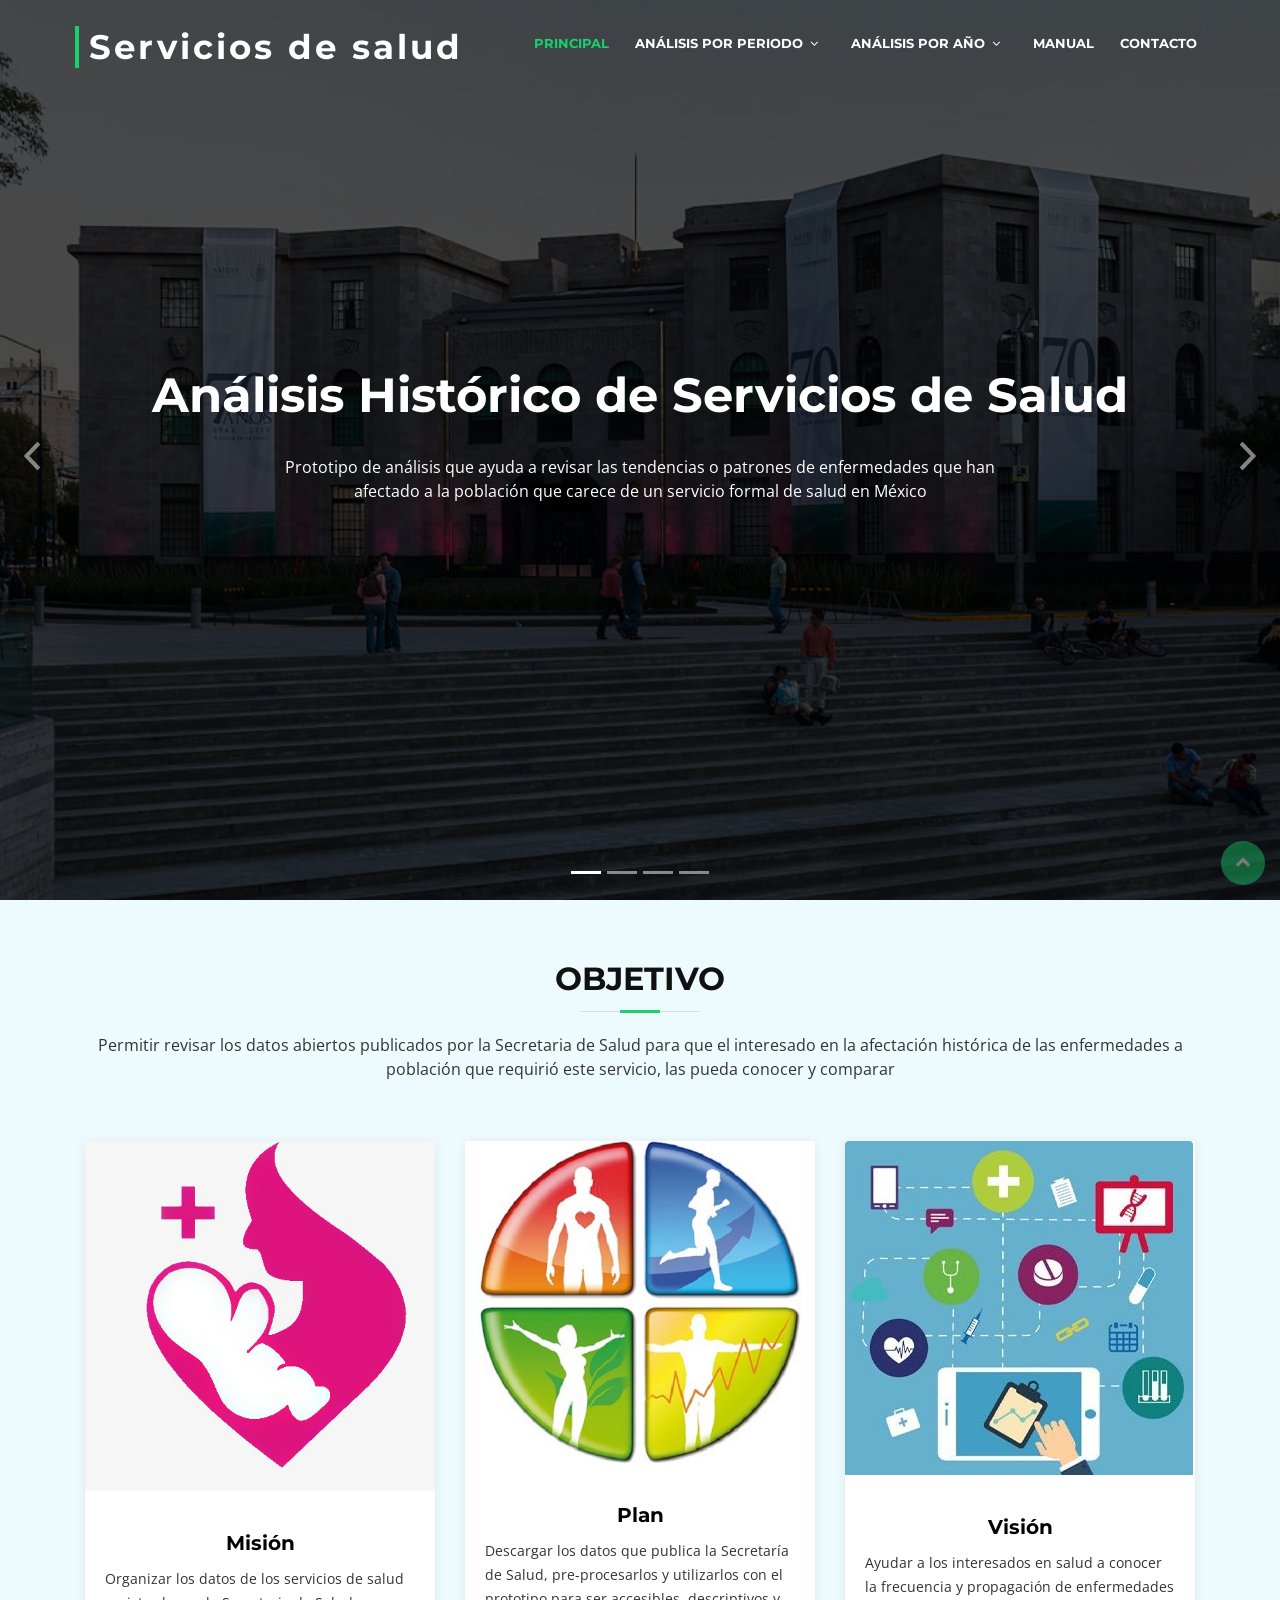
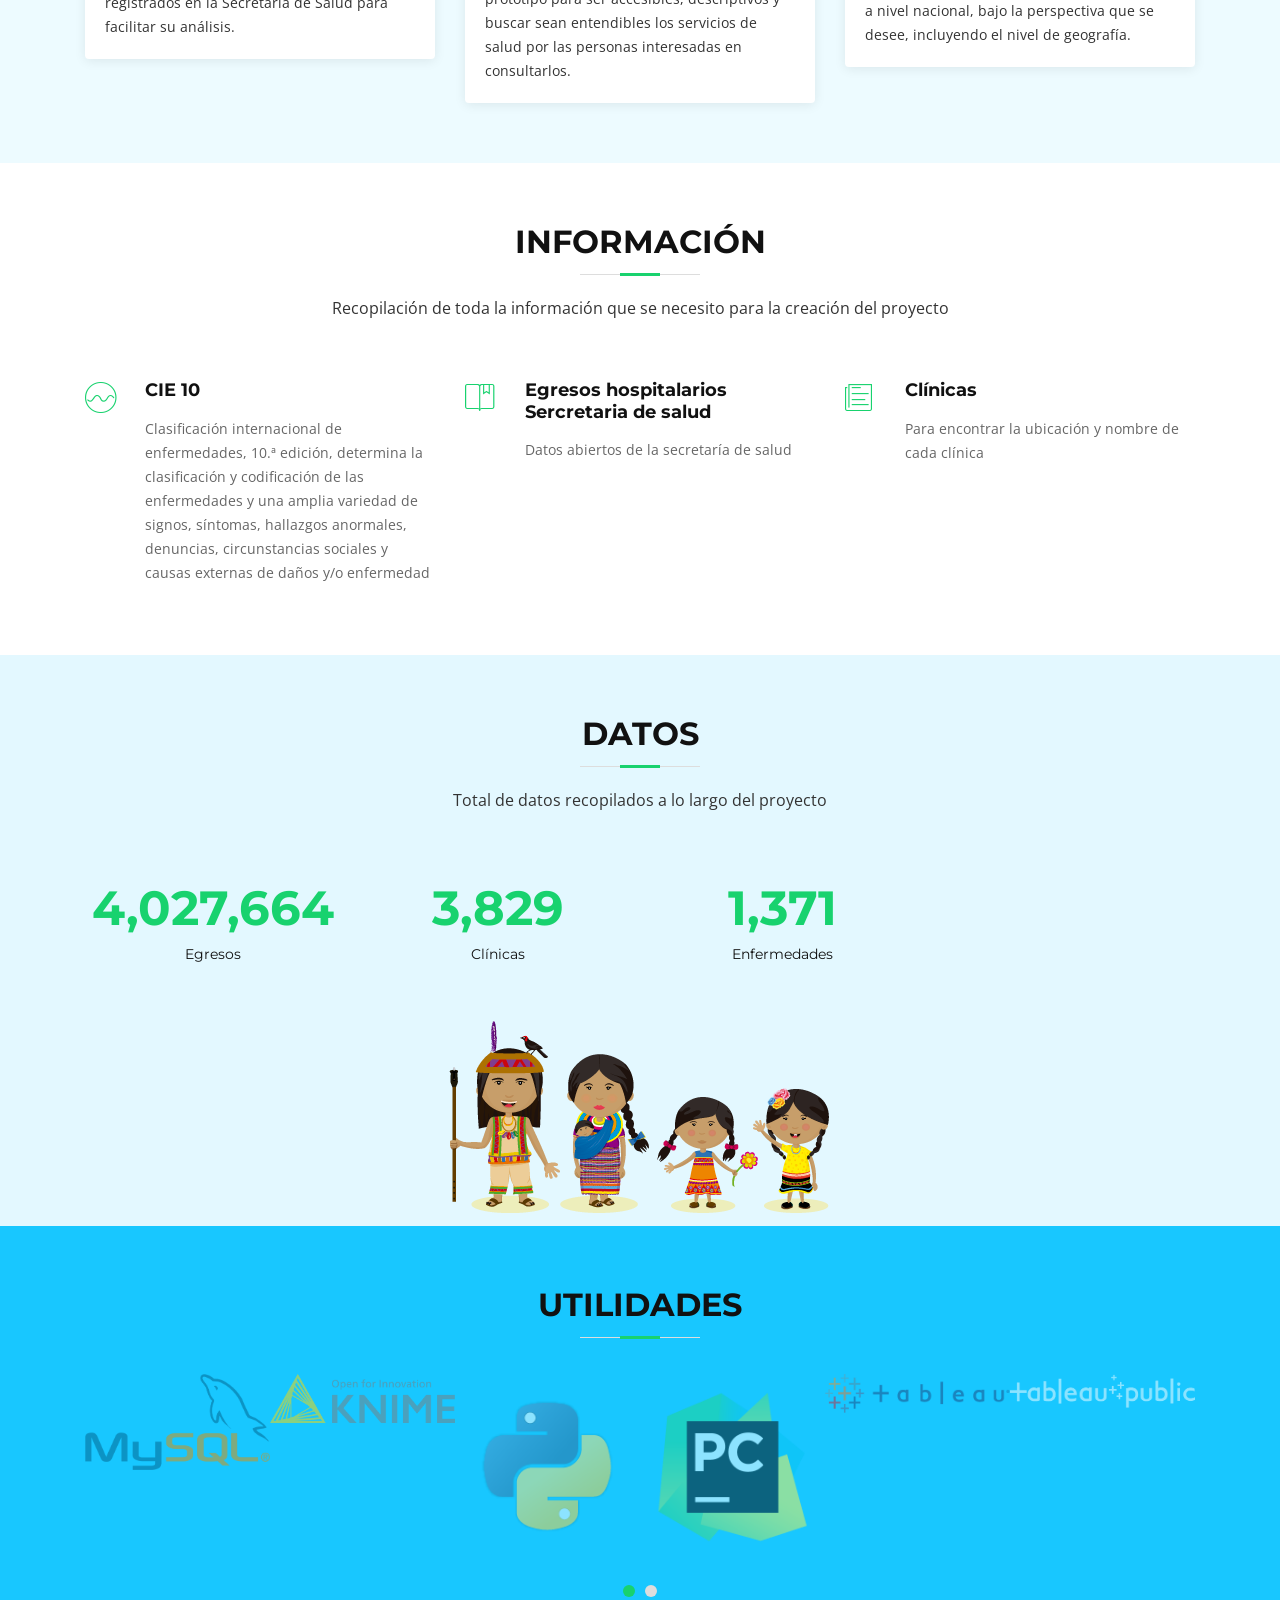
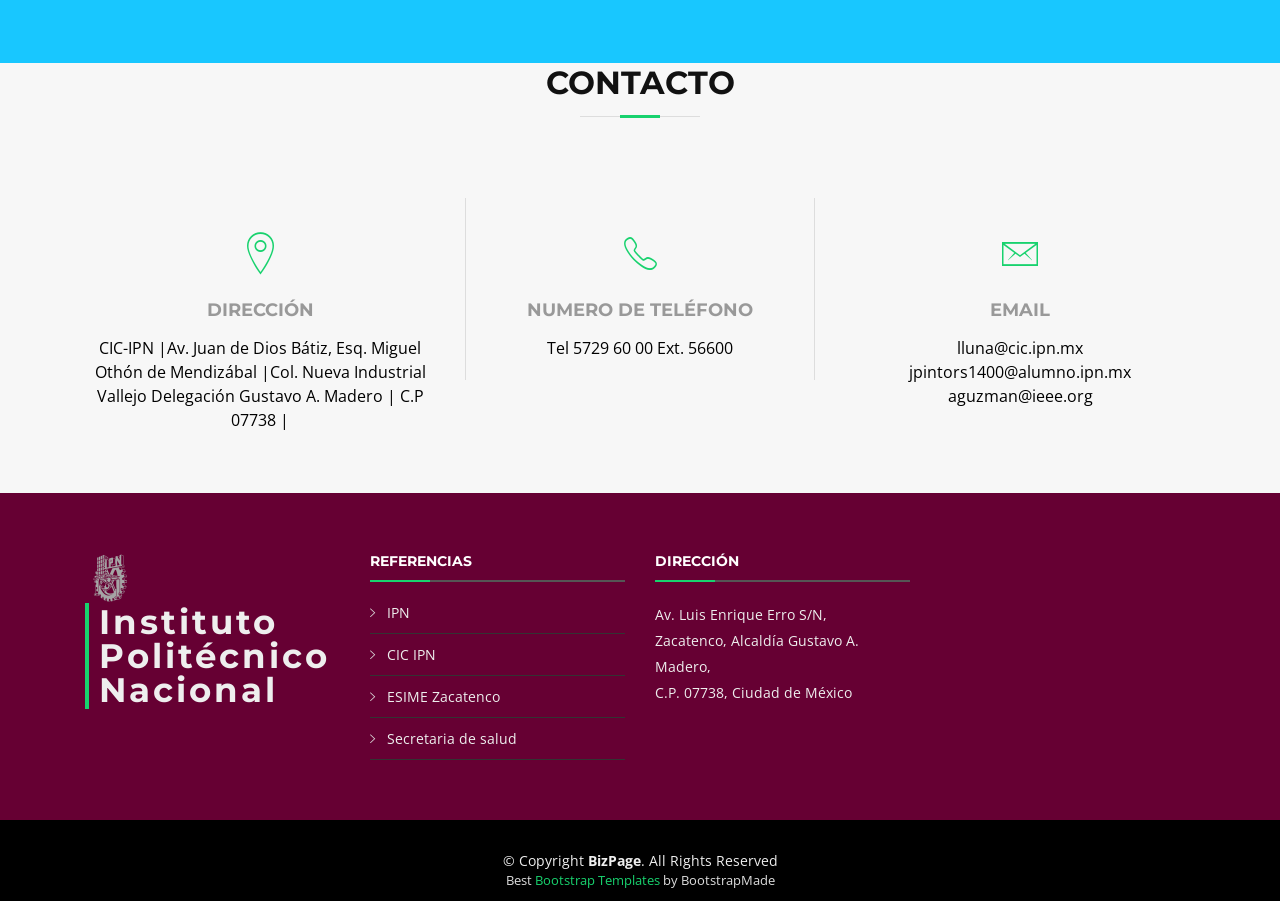
==== commit c4be45c7: "Ecabezado de manual" ====
--- a/index.html
+++ b/index.html
@@ -90,7 +90,7 @@
               <li><a href="2021.html">2021</a></li>
             </ul>
           </li>
-          <li><a>Manual</a></li>
+          <li><a href="manual.html">Manual</a></li>
           <li><a href="#contact">Contacto</a></li>
         </ul>
       </nav><!-- #nav-menu-container -->
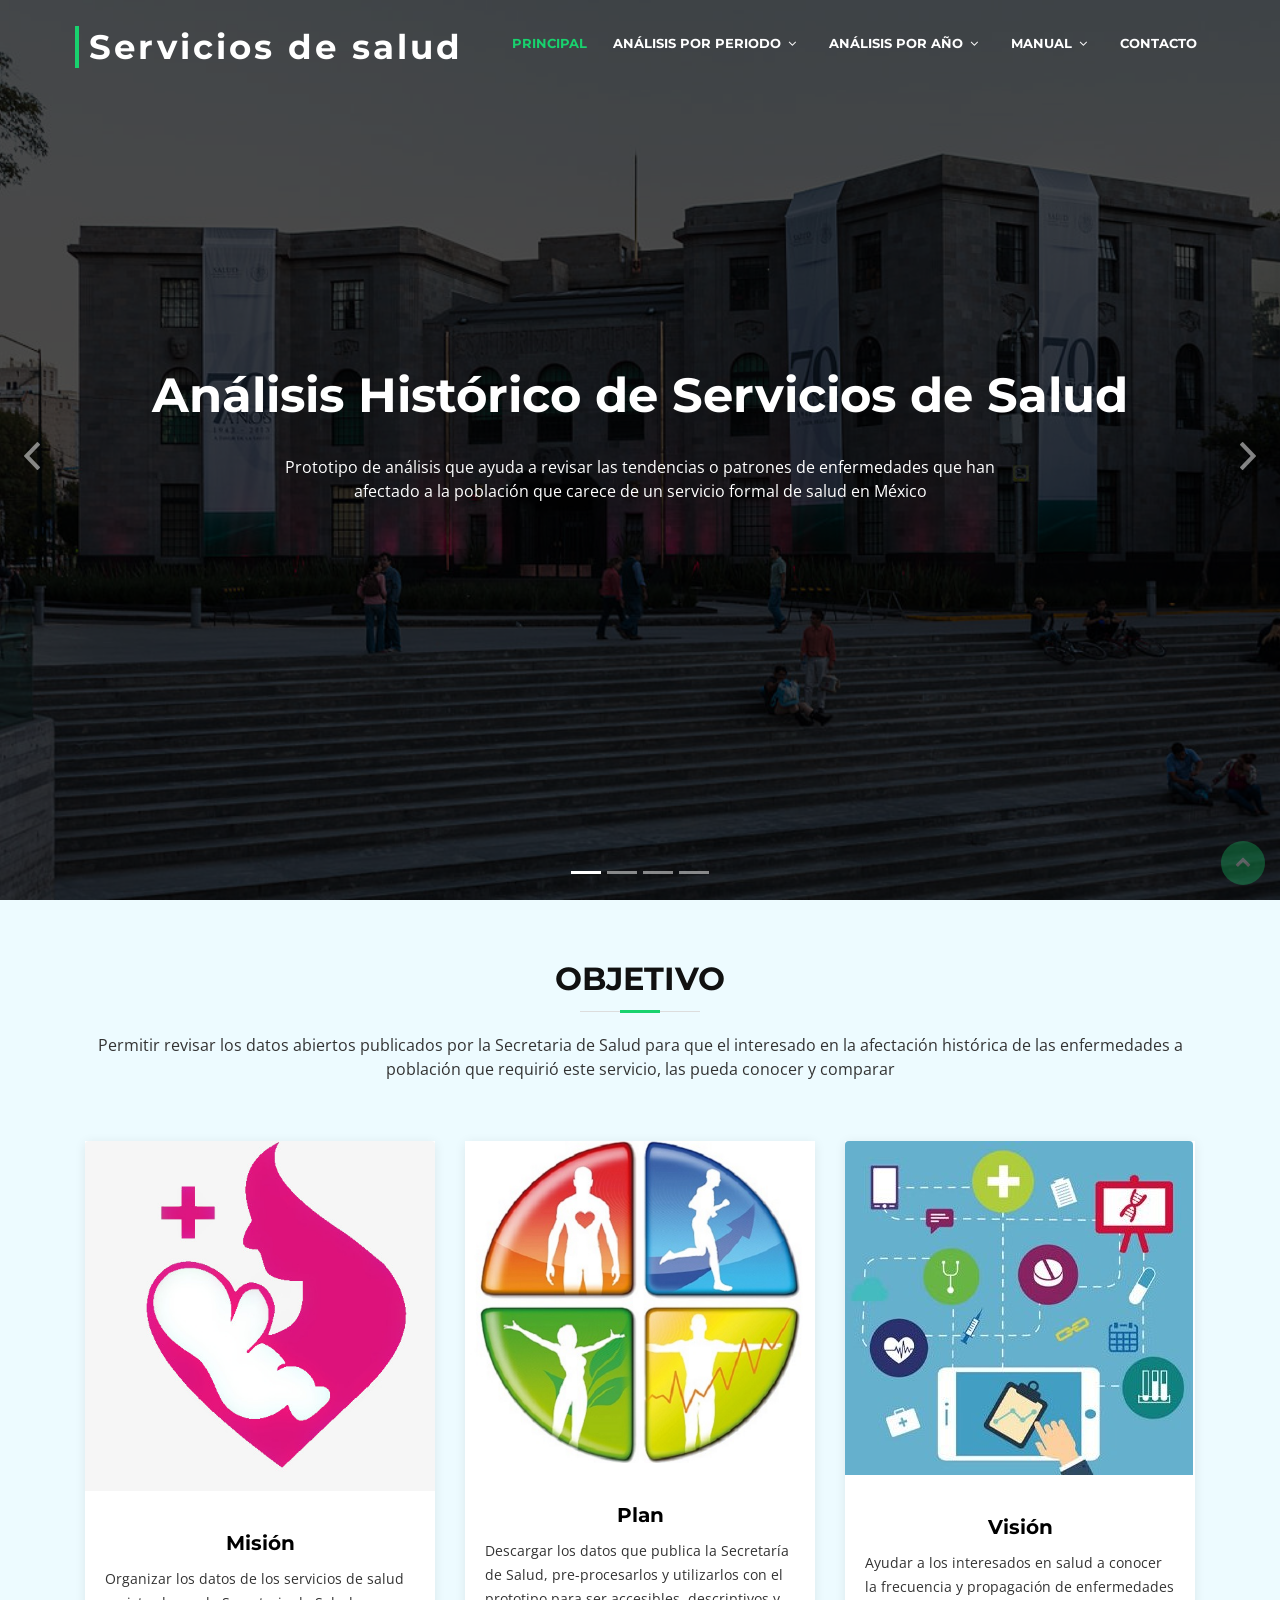
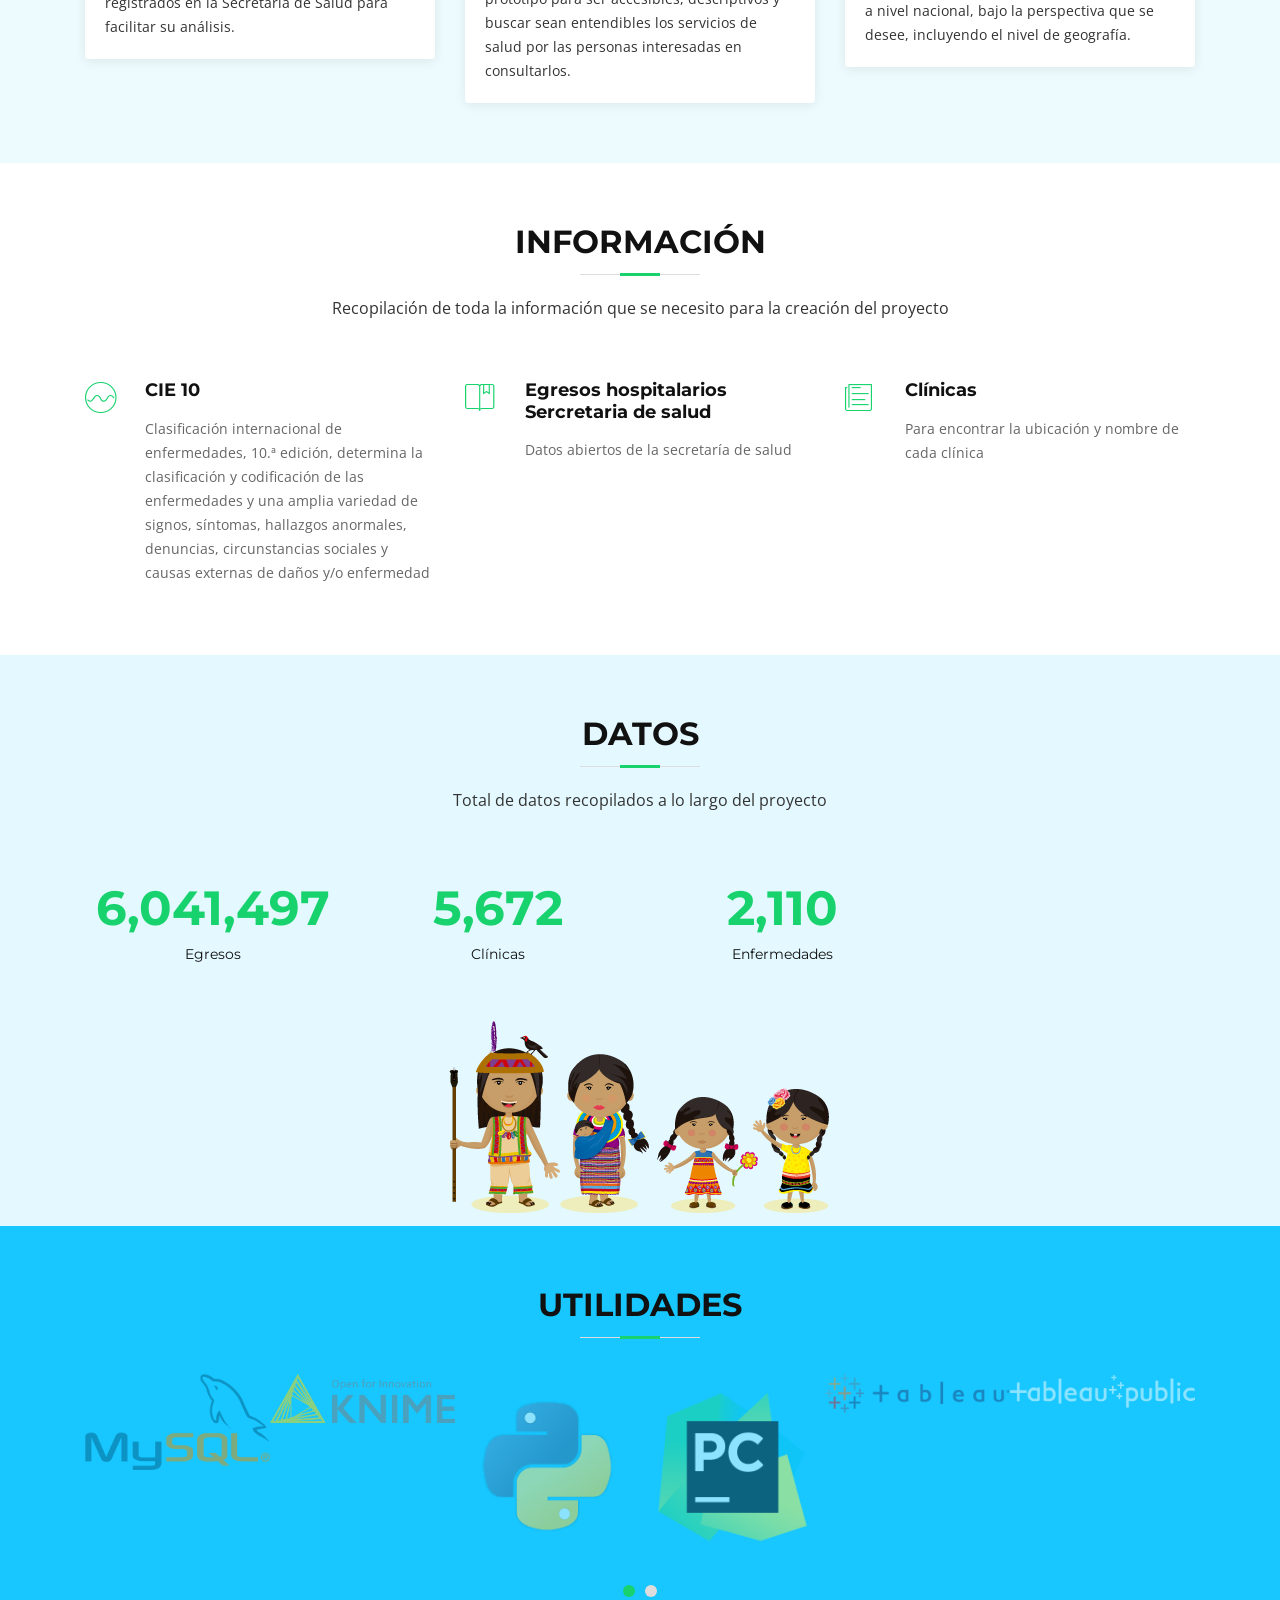
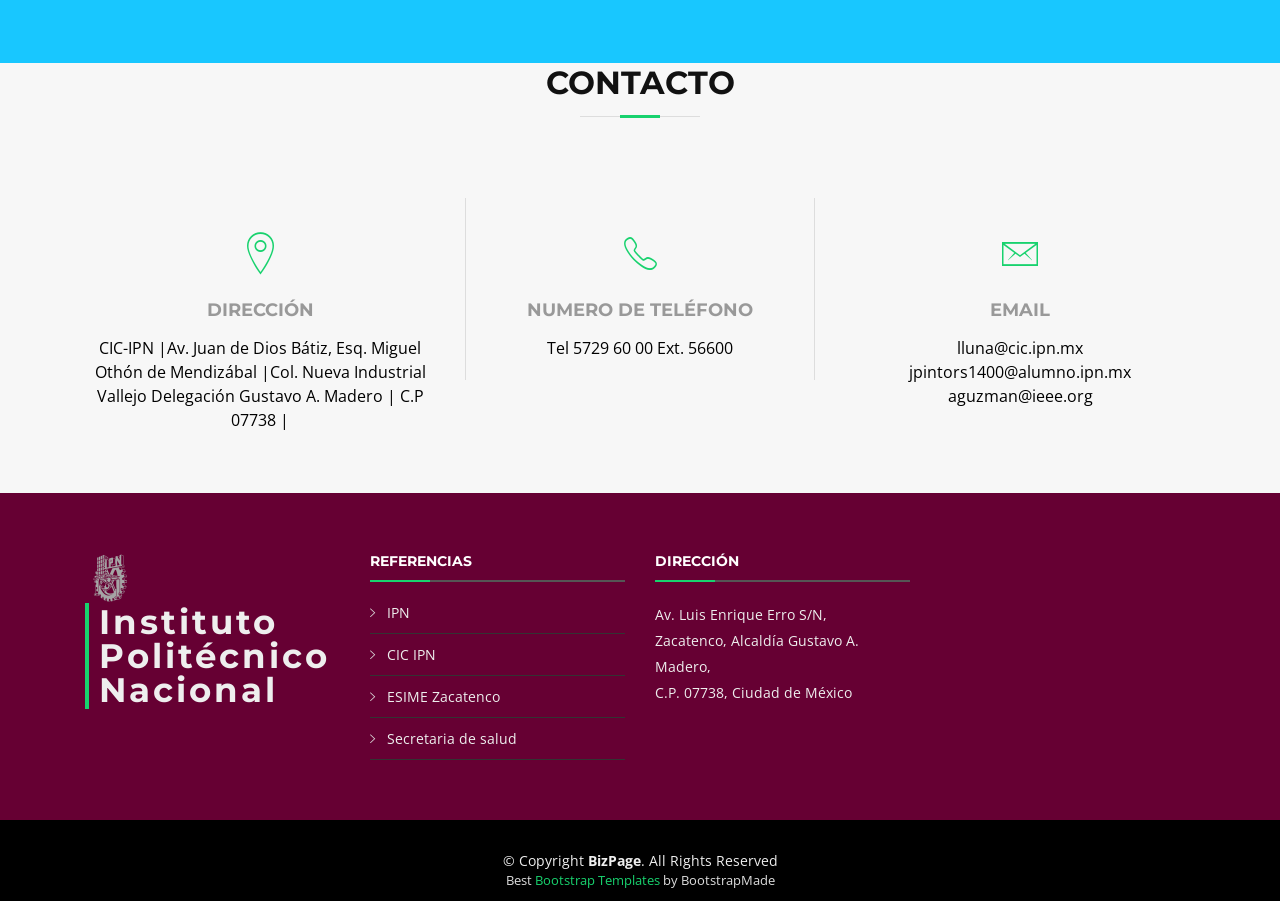
==== commit 1d4f554a: "Version definitiva a trabajar" ====
--- a/index.html
+++ b/index.html
@@ -90,7 +90,13 @@
               <li><a href="2021.html">2021</a></li>
             </ul>
           </li>
-          <li><a href="manual.html">Manual</a></li>
+          <li class="menu-has-children"><a href="manual.html">Manual</a>
+            <ul>
+              <li>Manual</li>
+              <li>Estructura de pagina web</li>
+              <li>visualizaciones</li>
+            </ul>
+          </li>
           <li><a href="#contact">Contacto</a></li>
         </ul>
       </nav><!-- #nav-menu-container -->
